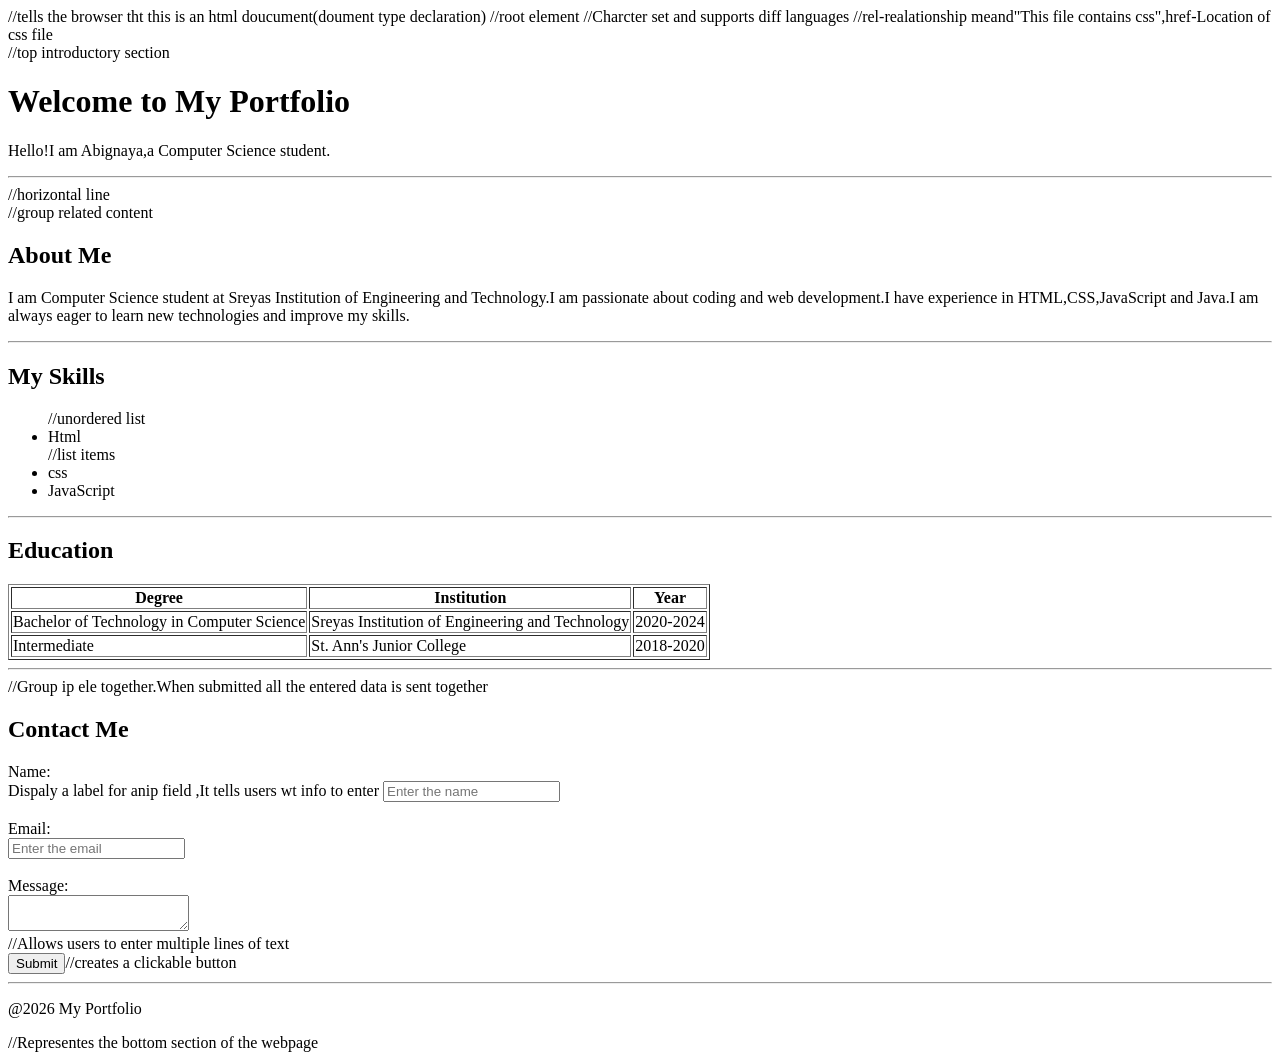
==== day1(html)/index.html @ 526891f8 "changes made" ====
<!DOCTYPE html>//tells the browser tht this is an html doucument(doument type declaration)
<html lang="en">//root element
<head>
    <meta charset="UTF-8">//Charcter set and supports diff languages
    <meta name="viewport" content="width=device-width, initial-scale=1.0">
    <title>MY PORTFOLIO</title>
    <link rel="stylesheet" href="style.css">//rel-realationship meand"This file contains css",href-Location of css file
</head>
<body>
    <!--Header Section-->
       <header>//top introductory section
        <h1>Welcome to My Portfolio</h1>
        <p>Hello!I am Abignaya,a Computer Science student.</p>
       </header>
       <hr>//horizontal line
       <section>//group related content
        <h1>About Me </h1>
        <p>
            I am Computer Science student at Sreyas Institution of Engineering and Technology.I am passionate about coding and web development.I have experience in HTML,CSS,JavaScript and Java.I am always eager to learn new technologies and improve my skills.
        </p>
       </section>
       <hr>
       <section>
        <h1>My Skills</h1>
           <ul>//unordered list
            <li>Html</li>//list items
            <li>css</li>
            <li>JavaScript</li>
           </ul>
       </section>
       <hr>
       <section>
        <h2>Education</h2>
           <table border="1">
            <tr>
                <th>Degree</th>
                <th>Institution</th>
                <th>Year</th>
            </tr>
            <tr>
                <td>Bachelor of Technology in Computer Science</td>
                <td>Sreyas Institution of Engineering and Technology</td>
                <td>2020-2024</td>
            </tr>
            <tr>
                <td>Intermediate</td>
                <td>St. Ann's Junior College</td>
                <td>2018-2020</td>
            </tr>
        </table>
       </section>
       <hr>
       <section>
        <form>//Group ip ele together.When submitted all the entered data is sent together
        <h2>Contact Me</h2>
        <label>Name:</label><br>Dispaly a label for anip field ,It tells users wt info to enter
        <input type="text" placeholder="Enter the name"><br>
        <br>
        <label>Email:</label><br>
        <input type="text" placeholder="Enter the email"><br>
        <br>
        <label>Message:</label><br>
        <textarea row="1" col="30"></textarea><br>//Allows users to enter multiple lines of text
        <br>
        <button type="Submit">Submit</button>//creates a clickable button
        </form>
       </section>
       <hr>
       <footer>
        <p>@2026 My Portfolio</p>//Representes the bottom section of the webpage
       </footer>
    </body>
</html>
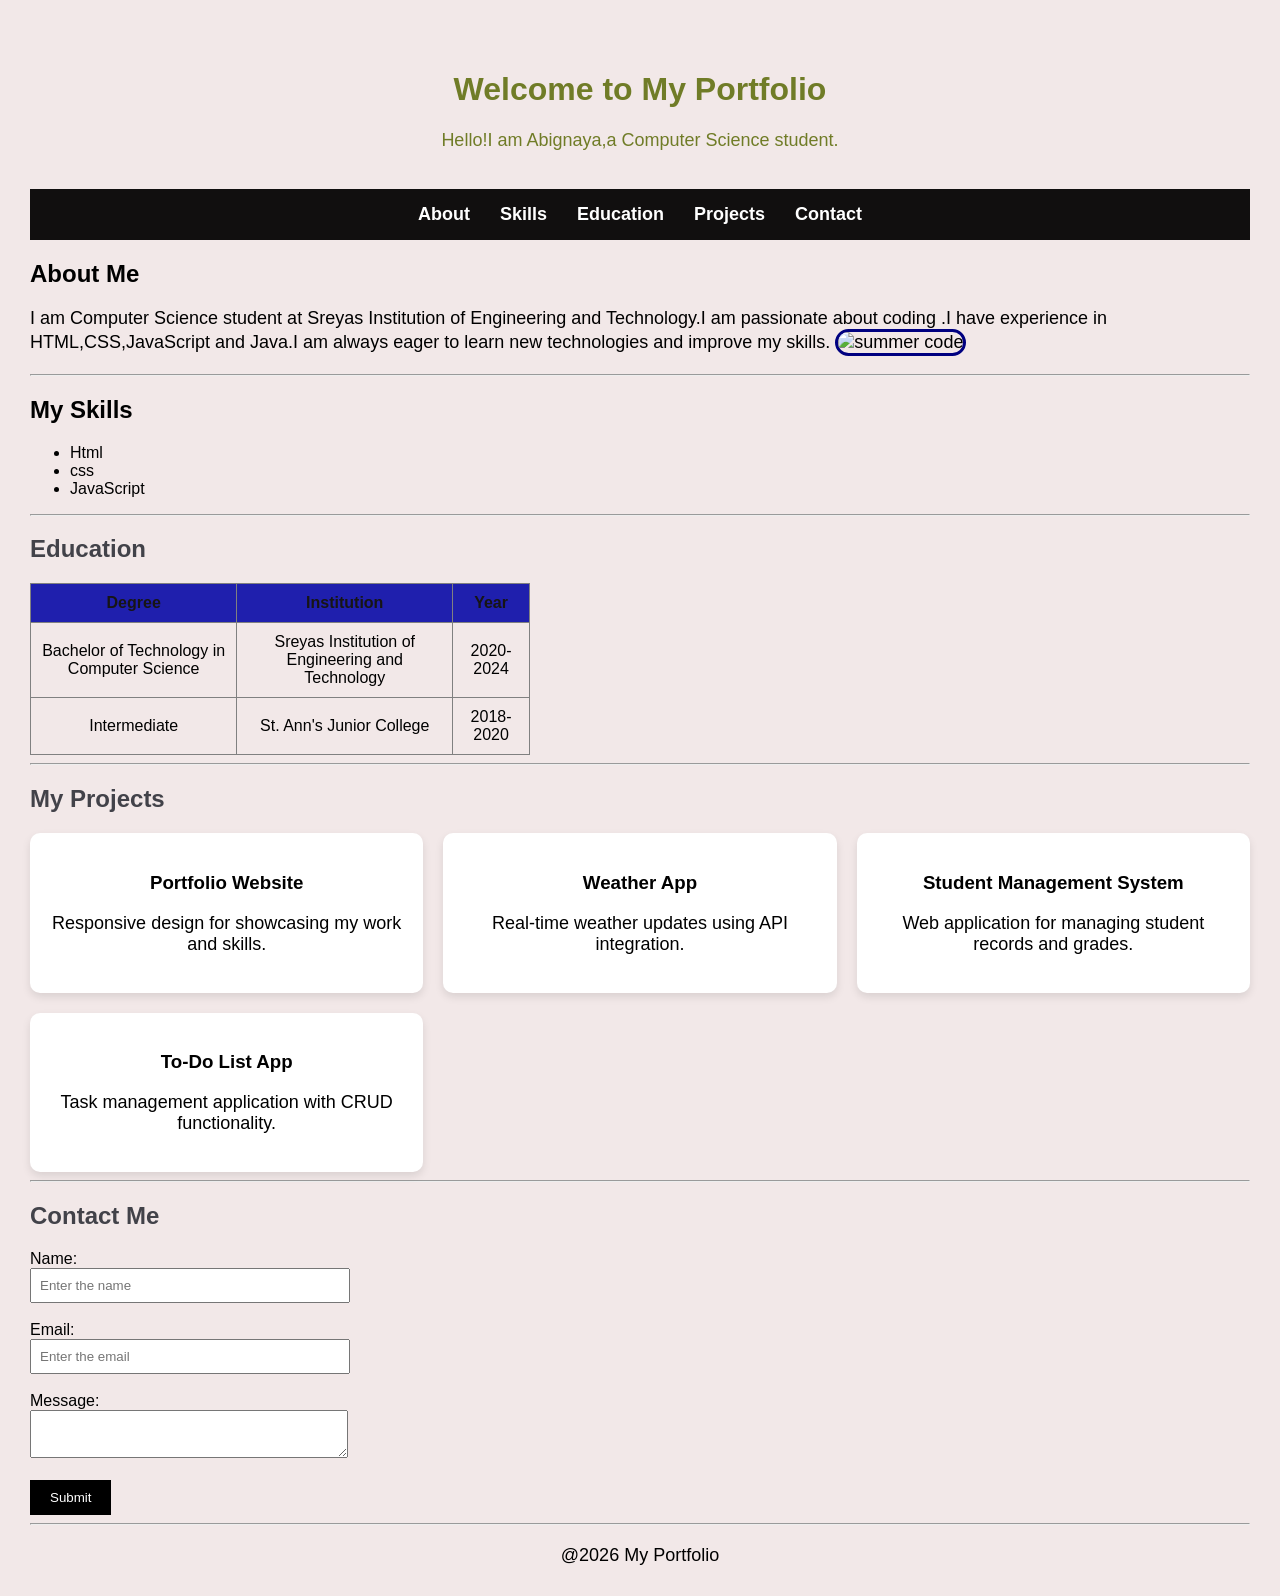
==== commit 0b50e26c: "changes made" ====
--- a/day1(html)/index.html
+++ b/day1(html)/index.html
@@ -1,35 +1,41 @@
-<!DOCTYPE html>//tells the browser tht this is an html doucument(doument type declaration)
-<html lang="en">//root element
+<!DOCTYPE html>
+<html lang="en">
 <head>
-    <meta charset="UTF-8">//Charcter set and supports diff languages
+    <meta charset="UTF-8">
     <meta name="viewport" content="width=device-width, initial-scale=1.0">
     <title>MY PORTFOLIO</title>
-    <link rel="stylesheet" href="style.css">//rel-realationship meand"This file contains css",href-Location of css file
-</head>
+    <link rel="stylesheet" href="../day2(css)/style.css">
 <body>
     <!--Header Section-->
-       <header>//top introductory section
+       <header>
         <h1>Welcome to My Portfolio</h1>
         <p>Hello!I am Abignaya,a Computer Science student.</p>
        </header>
-       <hr>//horizontal line
-       <section>//group related content
+       <nav>
+        <a href="#about">About</a>
+        <a href="#skills">Skills</a>
+        <a href="#Education">Education</a>
+        <a href="#projects">Projects</a>
+        <a href="#contact">Contact</a>
+       </nav>
+       <section id="about">
         <h1>About Me </h1>
         <p>
-            I am Computer Science student at Sreyas Institution of Engineering and Technology.I am passionate about coding and web development.I have experience in HTML,CSS,JavaScript and Java.I am always eager to learn new technologies and improve my skills.
+            I am Computer Science student at Sreyas Institution of Engineering and Technology.I am passionate about coding .I have experience in HTML,CSS,JavaScript and Java.I am always eager to learn new technologies and improve my skills.
+            <img src="https://encrypted-tbn0.gstatic.com/images?q=tbn:ANd9GcRYJVApOuHyIpN3OO8gvZ4gAPk3agdsBkQVWTf0Tm2JLA&s=10" alt="summer code" width="100" height="100">
         </p>
-       </section>
+       </section >
        <hr>
-       <section>
+       <section id="skills">
         <h1>My Skills</h1>
-           <ul>//unordered list
-            <li>Html</li>//list items
+           <ul>
+            <li>Html</li>
             <li>css</li>
             <li>JavaScript</li>
            </ul>
        </section>
        <hr>
-       <section>
+       <section id="Education">
         <h2>Education</h2>
            <table border="1">
             <tr>
@@ -50,24 +56,46 @@
         </table>
        </section>
        <hr>
-       <section>
-        <form>//Group ip ele together.When submitted all the entered data is sent together
+       <section id="projects">
+        <h2>My Projects</h2>
+        <div class="project-container">
+            <div class="card">
+                <h3>Portfolio Website</h3>
+                <p>Responsive design for showcasing my work and skills.</p>
+            </div>
+            <div class="card">
+                <h3>Weather App</h3>
+                <p>Real-time weather updates using API integration.</p>
+            </div>
+            <div class="card">
+                <h3>Student Management System</h3>
+                <p>Web application for managing student records and grades.</p>
+            </div>
+            <div class="card">
+                <h3>To-Do List App</h3>
+                <p>Task management application with CRUD functionality.</p>
+            </div>
+        </div>
+      </section>
+      <hr>
+       <section id="contact">
+        <form>
         <h2>Contact Me</h2>
-        <label>Name:</label><br>Dispaly a label for anip field ,It tells users wt info to enter
+        <label>Name:</label><br>
         <input type="text" placeholder="Enter the name"><br>
         <br>
         <label>Email:</label><br>
         <input type="text" placeholder="Enter the email"><br>
         <br>
         <label>Message:</label><br>
-        <textarea row="1" col="30"></textarea><br>//Allows users to enter multiple lines of text
+        <textarea row="1" col="30"></textarea><br>
         <br>
-        <button type="Submit">Submit</button>//creates a clickable button
+        <button type="Submit">Submit</button>
         </form>
        </section>
        <hr>
        <footer>
-        <p>@2026 My Portfolio</p>//Representes the bottom section of the webpage
-       </footer>
+        <p>@2026 My Portfolio</p>
+        </footer>
     </body>
 </html>
--- a/day2(css)/style.css
+++ b/day2(css)/style.css
@@ -0,0 +1,121 @@
+body{
+   background-color:#f2e8e8;
+   font-family:Arial,sans-serif;
+   margin:30px;
+}
+header{
+    background-color:rgba(55, 61, 245, 0);
+    color:rgb(112, 124, 39);
+    text-align:center;
+    padding:20px;
+}
+nav{
+    display:flex;
+    justify-content:center;
+    align-items:center;
+    gap:30px;
+
+    background-color:#110f0f;
+    padding:15px;
+
+    position:sticky;
+    top:0;
+    z-index:1000;
+}
+nav a{
+    text-decoration:none;
+    color:white;
+    font-size:18px;
+    font-weight:bold;
+    transition:0.3s;
+}
+nav a:hover{
+    color:yellow;
+}
+h2{
+    color:rgb(66, 66, 73);
+
+}
+img{
+    border-radius:20px;
+    border:3px solid navy;
+}
+p{
+    font-size:18px;
+}
+table{                                                            
+
+    width:500px;
+    border-collapse:collapse;
+    margin-top:20px;
+}
+th{ 
+    background-color:rgb(31, 31, 173);
+    color:rgb(23, 21, 21);
+}
+th,td{
+    padding:10px;
+    text-align:center;
+}
+.project-container{
+    display:grid;
+    grid-template-columns:repeat(3,1fr);
+    gap:20px;
+    margin-top:20px;
+}
+.card{
+    background:white;
+    padding:20px;
+    text-align:center;
+    border-radius:10px;
+    box-shadow:0 4px 8px rgba(0,0,0,0.1);
+    transition:transform 0.3s;
+}
+
+.card:hover{
+    transform:translateY(-10px);
+    box-shadow:0 8px 16px rgba(0,0,0,0.2);
+}
+input,textarea{
+    width:300px;
+    padding:8px;
+}
+button{
+    background-color:black;
+    color:white;
+    padding:10px 20px;
+    border:none;
+    cursor:pointer;
+
+}
+button:hover{
+    background-color:green;
+}
+footer{
+    text-align:center;
+    margin-top:20px;
+    
+}
+@keyframes fadeIn{
+    from{
+        opacity:0;
+        transform:translateY(-50px);
+    }
+    to{
+        opacity:1;
+        transform:translate(0);
+    }
+}
+@media(max-width:768px){
+    .project-container{
+        grid-template-columns:1fr;
+    }
+    table{
+        font-size:14px;
+    }
+    input,
+    textarea{
+        width:100%;
+    }
+}
+
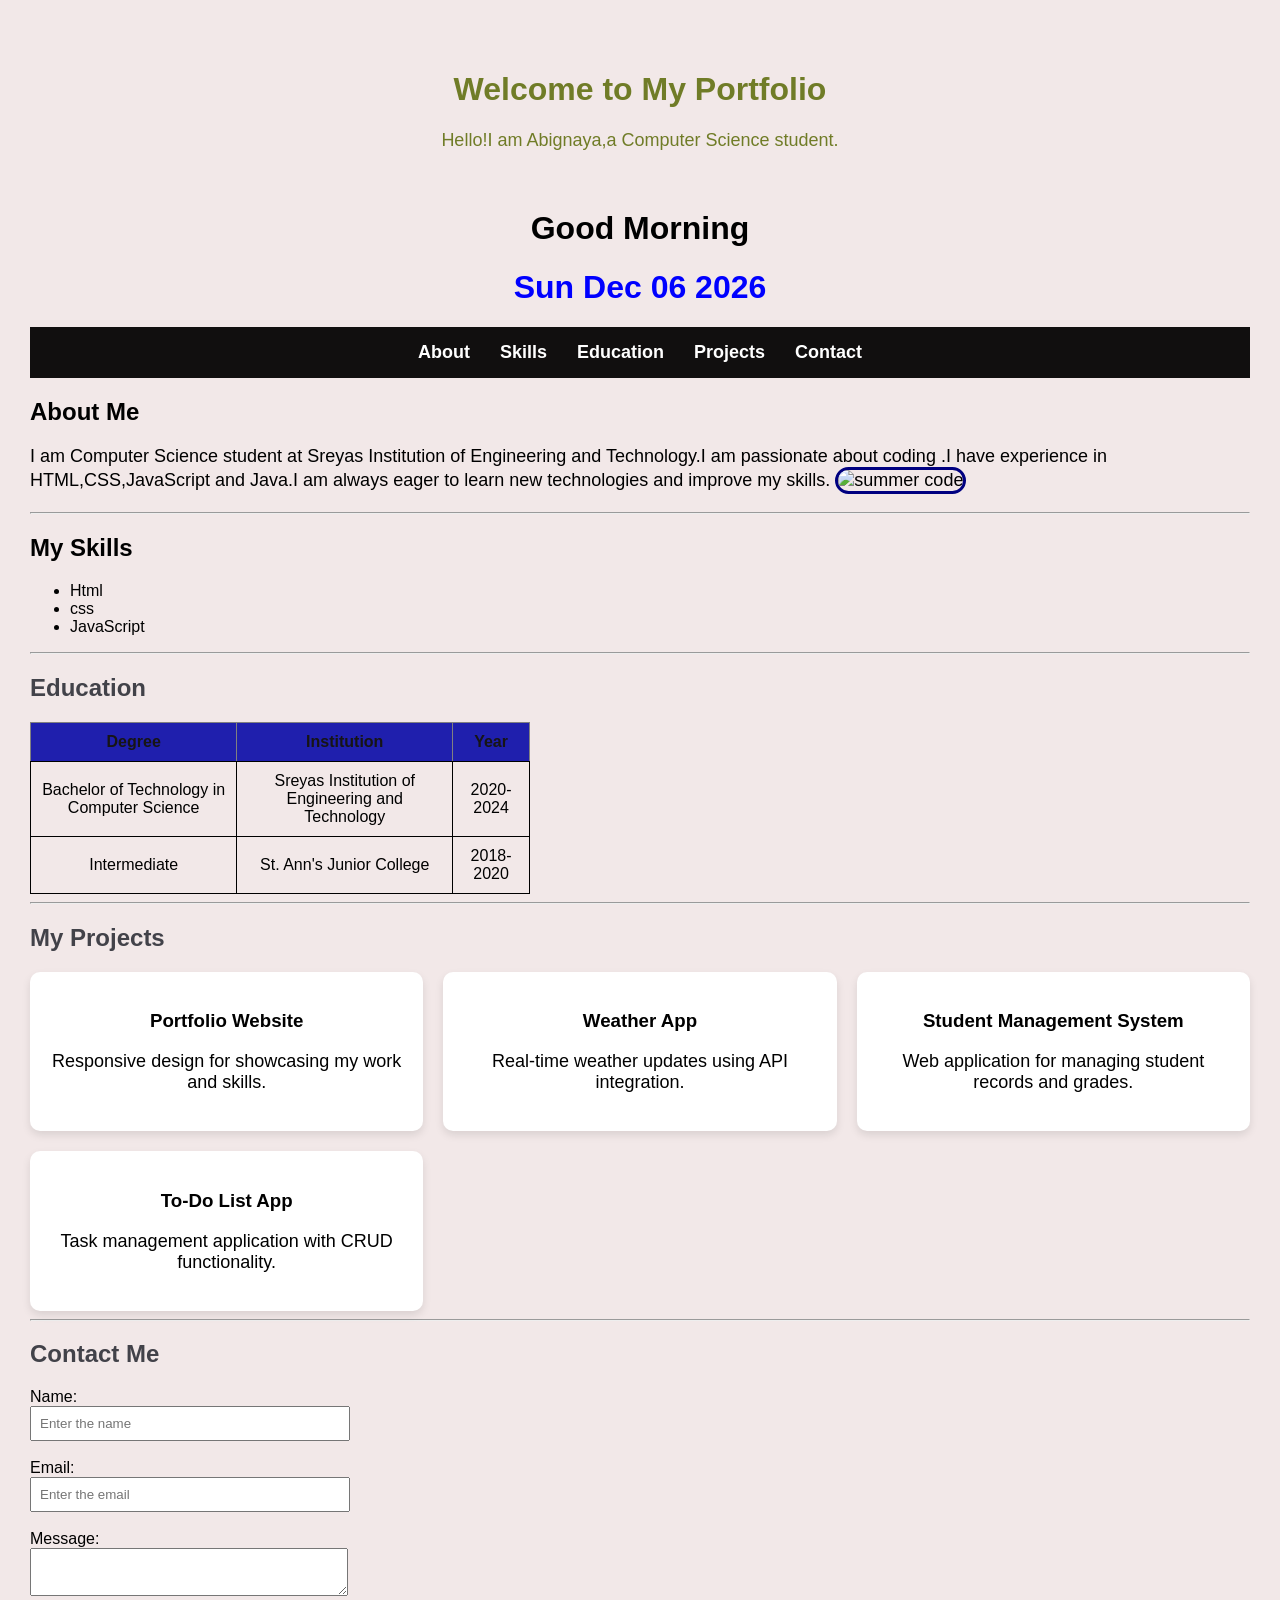
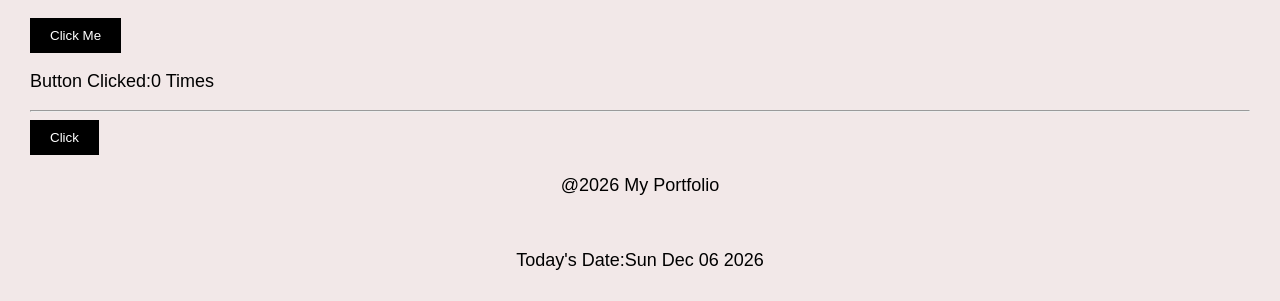
==== commit 6672a974: "changes made" ====
--- a/day1(html)/index.html
+++ b/day1(html)/index.html
@@ -4,13 +4,16 @@
     <meta charset="UTF-8">
     <meta name="viewport" content="width=device-width, initial-scale=1.0">
     <title>MY PORTFOLIO</title>
-    <link rel="stylesheet" href="../day2(css)/style.css">
+    <link rel="stylesheet" href="../day2(css),day3/style.css">
+    </head>
 <body>
     <!--Header Section-->
        <header>
-        <h1>Welcome to My Portfolio</h1>
+        <h1 id="title">Welcome to My Portfolio</h1>
         <p>Hello!I am Abignaya,a Computer Science student.</p>
        </header>
+       <h1 id="greeting" ></h1>
+       <h1 id="date1"></h1>
        <nav>
         <a href="#about">About</a>
         <a href="#skills">Skills</a>
@@ -23,9 +26,10 @@
         <p>
             I am Computer Science student at Sreyas Institution of Engineering and Technology.I am passionate about coding .I have experience in HTML,CSS,JavaScript and Java.I am always eager to learn new technologies and improve my skills.
             <img src="https://encrypted-tbn0.gstatic.com/images?q=tbn:ANd9GcRYJVApOuHyIpN3OO8gvZ4gAPk3agdsBkQVWTf0Tm2JLA&s=10" alt="summer code" width="100" height="100">
+
         </p>
-       </section >
-       <hr>
+    </section >
+    <hr>
        <section id="skills">
         <h1>My Skills</h1>
            <ul>
@@ -82,20 +86,28 @@
         <form>
         <h2>Contact Me</h2>
         <label>Name:</label><br>
-        <input type="text" placeholder="Enter the name"><br>
+        <input id="name" type="text" placeholder="Enter the name"><br>
         <br>
         <label>Email:</label><br>
-        <input type="text" placeholder="Enter the email"><br>
+        <input id="email" type="text" placeholder="Enter the email"><br>
         <br>
         <label>Message:</label><br>
-        <textarea row="1" col="30"></textarea><br>
+        <textarea id="msg" row="4" cols="30"></textarea><br>
         <br>
-        <button type="Submit">Submit</button>
+        <button id="submitBtn" type="button">Click Me</button>
+        <p id="count">Button Clicked:0 Times</p>
         </form>
        </section>
        <hr>
+       <section>
+        <button id="btn">Click</button>
+       </section>
        <footer>
-        <p>@2026 My Portfolio</p>
+        <p>@2026 My Portfolio</p><br>
+        <p id="date"></p>
         </footer>
+        
+       <script src="../day3/script.js"></script>
+    
     </body>
 </html>
--- a/day2(css),day3/style.css
+++ b/day2(css),day3/style.css
@@ -0,0 +1,135 @@
+body{
+   background-color:#f2e8e8;
+   font-family:Arial,sans-serif;
+   margin:30px;
+}
+header{
+    background-color:rgba(55, 61, 245, 0);
+    color:rgb(112, 124, 39);
+    text-align:center;
+    padding:20px;
+    animation:fadeIn 1s ease-in-out;
+}
+nav{
+    display:flex;
+    justify-content:center;
+    align-items:center;
+    gap:30px;
+
+    background-color:#110f0f;
+    padding:15px;
+}
+nav a{
+    text-decoration:none;
+    color:white;
+    font-size:18px;
+    font-weight:bold;
+    transition:0.3s;
+}
+nav a:hover{
+    color:yellow;
+}
+h2{
+    color:rgb(66, 66, 73);
+
+}
+#greeting{
+    text-align: center;
+}
+#date1{
+    text-align:center;
+    color:blue;
+}
+img{
+    border-radius:20px;
+    border:3px solid navy;
+}
+p{
+    font-size:18px;
+}
+table{                                                            
+
+    width:500px;
+    border-collapse:collapse;
+    margin-top:20px;
+}
+th{ 
+    background-color:rgb(31, 31, 173);
+    color:rgb(23, 21, 21);
+}
+th,td{
+    padding:10px;
+    text-align:center;
+}
+border,td{
+    
+    border:1px solid black;
+}
+.project-container{
+    display:grid;
+    grid-template-columns:repeat(3,1fr);
+    gap:20px;
+    margin-top:20px;
+}
+.card{
+    background:white;
+    padding:20px;
+    text-align:center;
+    border-radius:10px;
+    box-shadow:0 4px 8px rgba(0,0,0,0.1);
+    transition:transform 0.3s;
+}
+
+.card:hover{
+    transform:translateY(-10px);
+    box-shadow:0 8px 16px rgba(0,0,0,0.2);
+}
+input,textarea{
+    width:300px;
+    padding:8px;
+}
+button{
+    background-color:black;
+    color:white;
+    padding:10px 20px;
+    border:none;
+    cursor:pointer;
+
+}
+button:hover{
+    background-color:green;
+    transform:scale(1.1);
+}
+footer{
+    text-align:center;
+    margin-top:20px;
+    
+}
+@keyframes fadeIn{
+    from{
+        opacity:0;
+        transform:translateY(-50px);
+    }
+    to{
+        opacity:1;
+        transform:translate(0);
+    }
+}
+@media(max-width:768px){
+    nav{
+
+        flex-direction:column;
+
+    }
+    .project-container{
+        grid-template-columns:1fr;
+    }
+    table{
+        font-size:14px;
+    }
+    input,
+    textarea{
+        width:100%;
+    }
+}
+
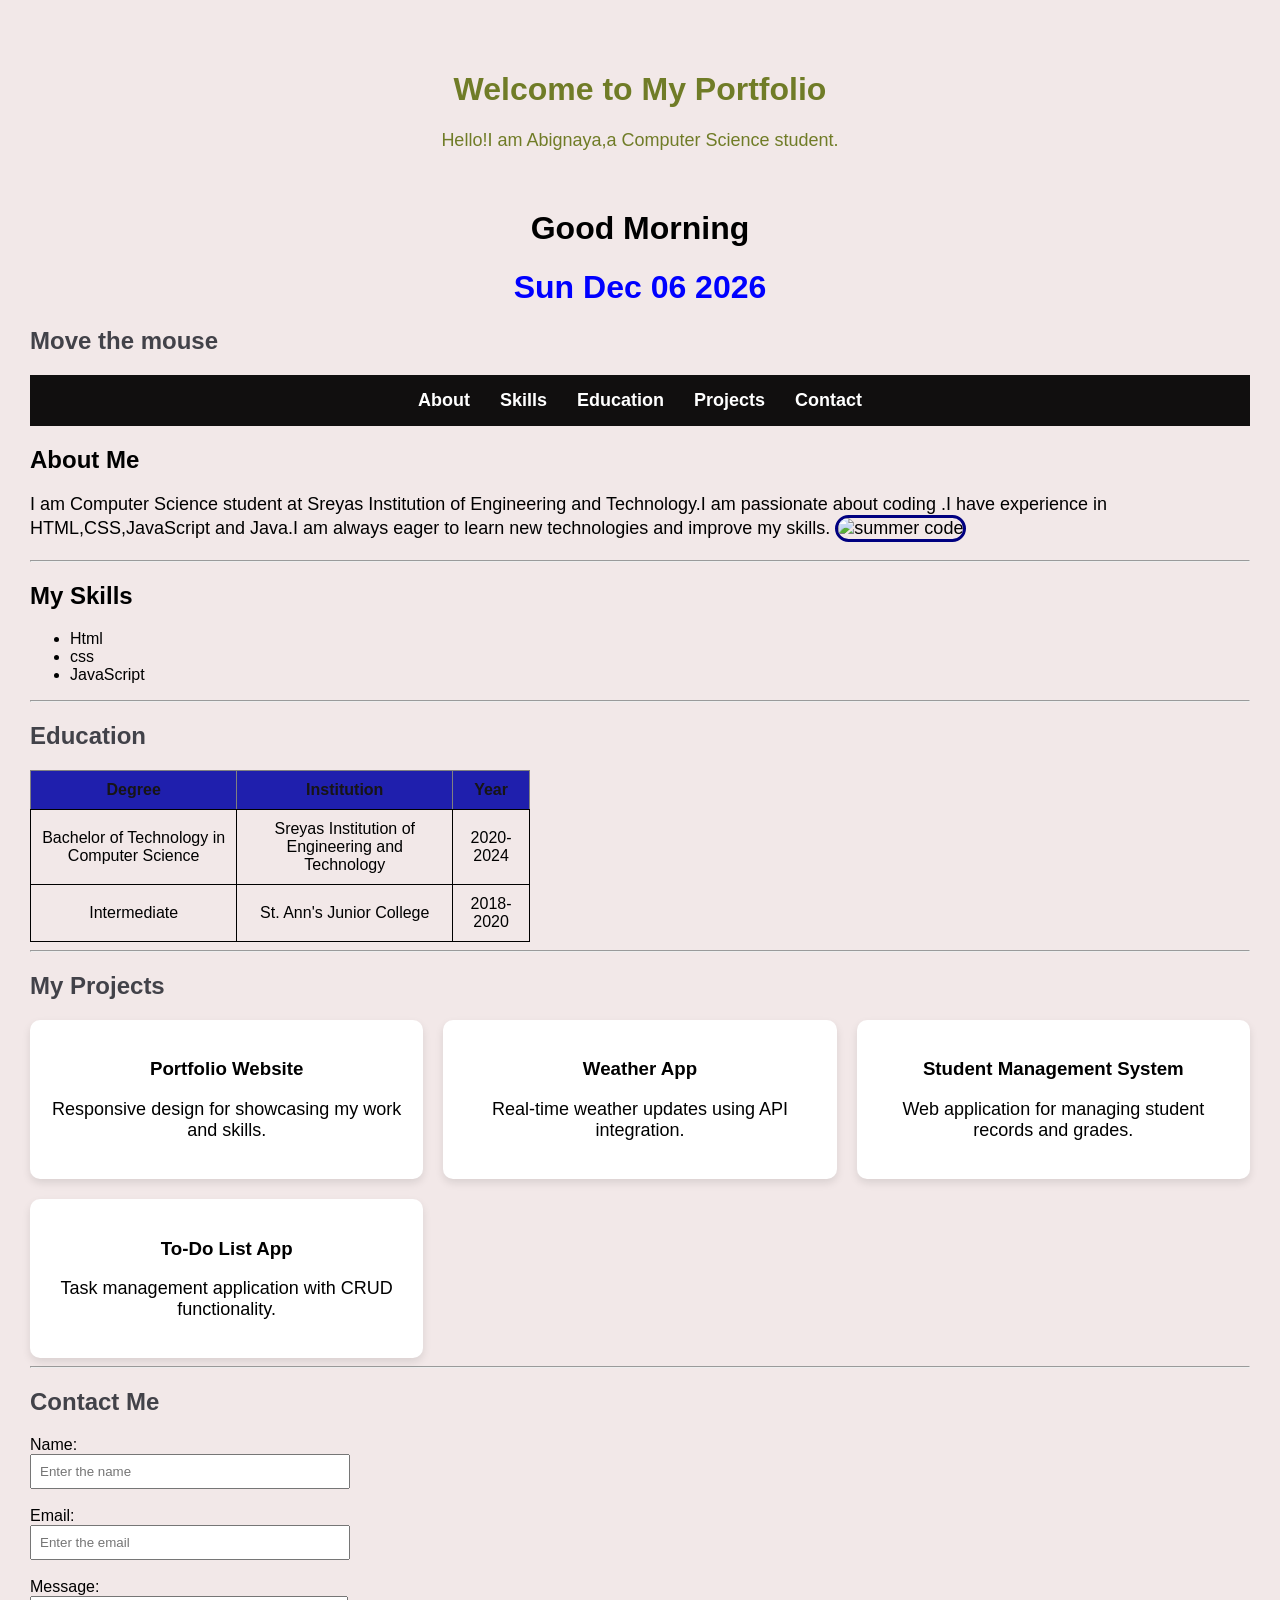
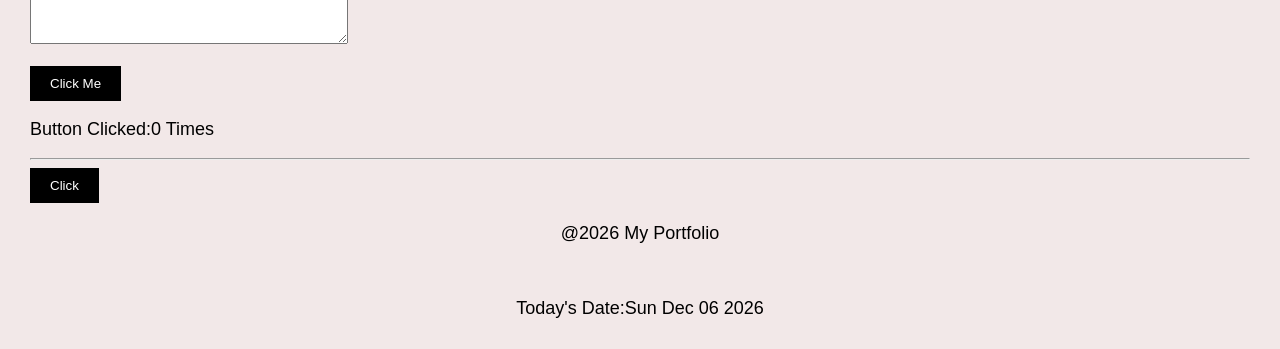
==== commit 3b7d7e70: "changes made" ====
--- a/day1(html)/index.html
+++ b/day1(html)/index.html
@@ -14,6 +14,7 @@
        </header>
        <h1 id="greeting" ></h1>
        <h1 id="date1"></h1>
+       <h2 id="move">Move the mouse</h2>
        <nav>
         <a href="#about">About</a>
         <a href="#skills">Skills</a>
@@ -110,4 +111,4 @@
        <script src="../day3/script.js"></script>
     
     </body>
-</html>+</html>
